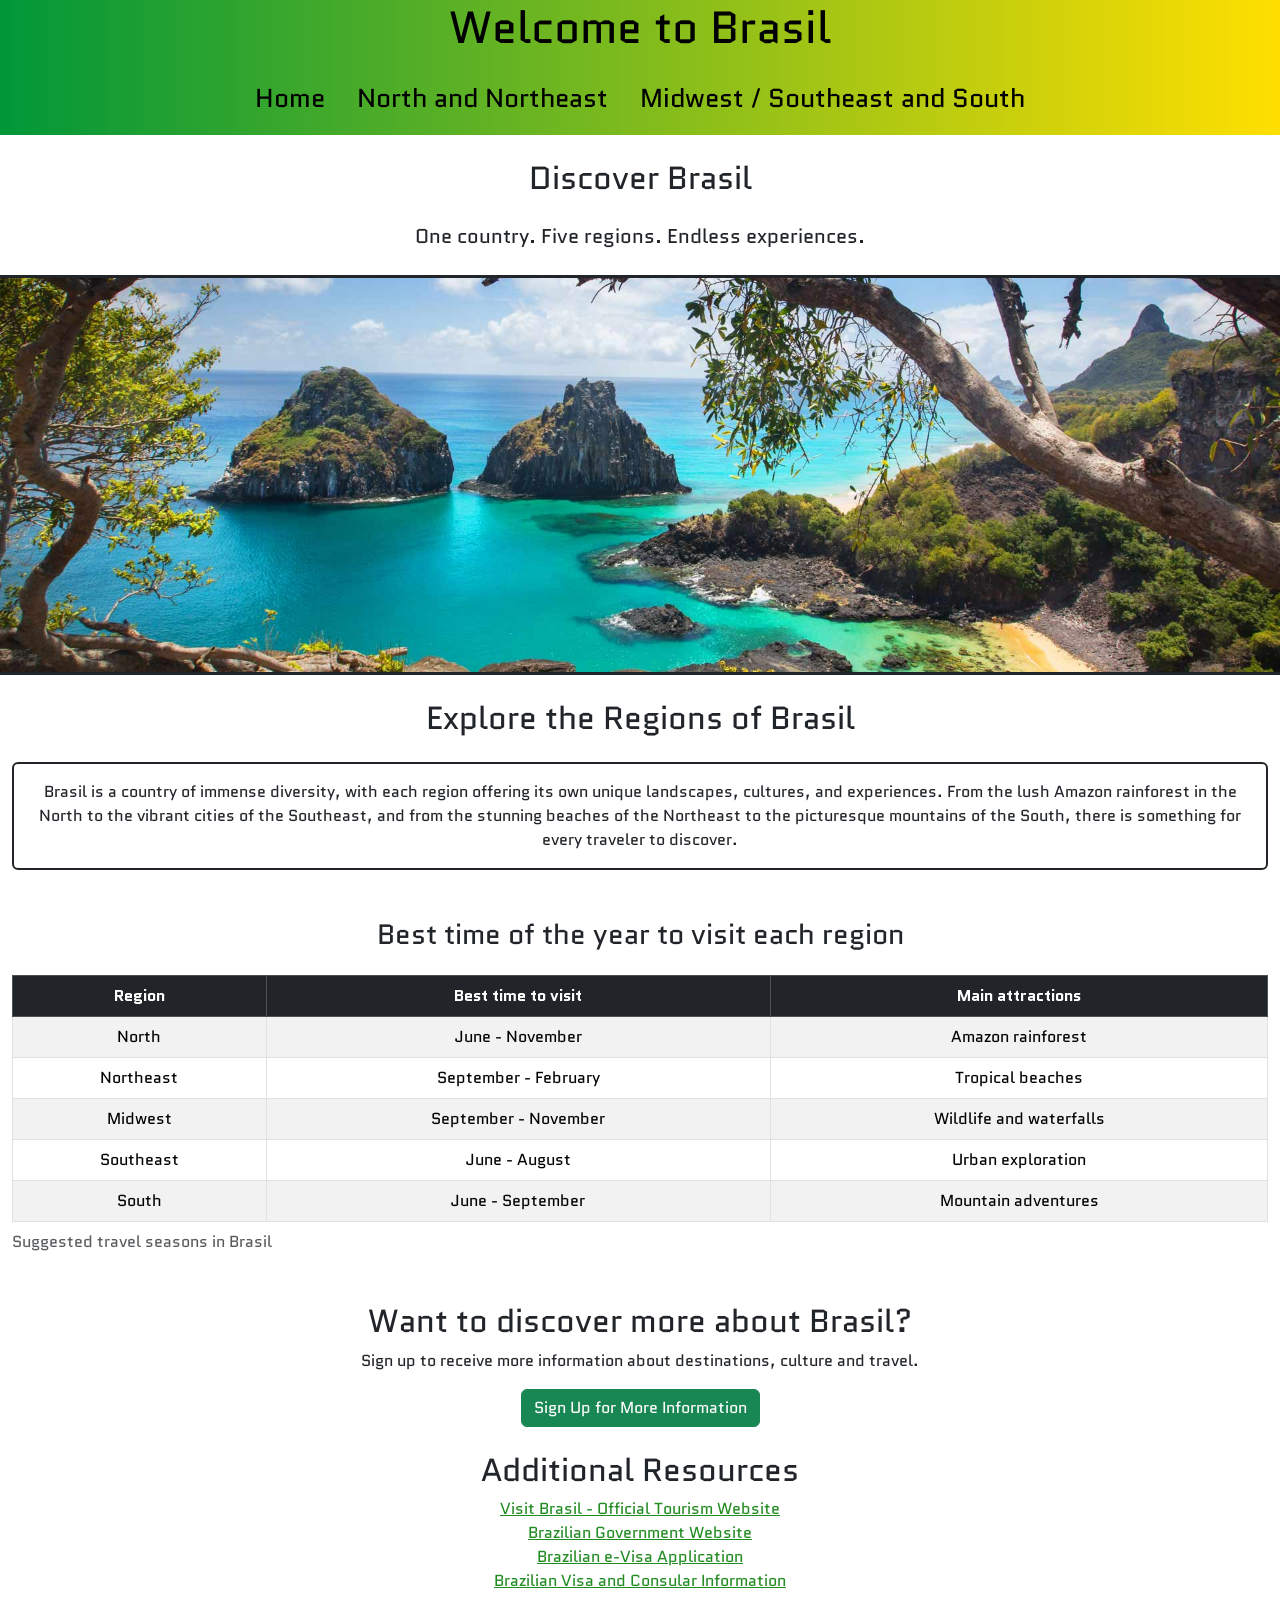
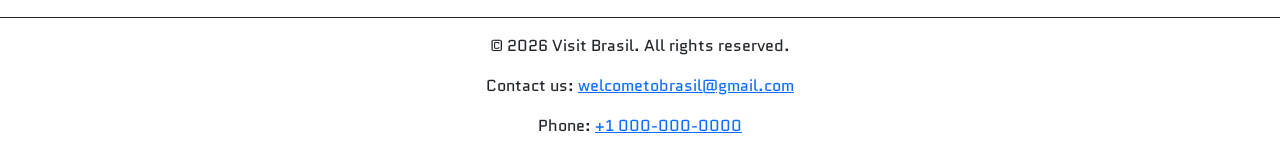
==== index.html @ 93f0a465 "make all header look the same across all pages; add footer to secondaty pages" ====
<!doctype html>
<html lang="en">
  <head>
    <meta charset="UTF-8" />
    <meta name="viewport" content="width=device-width, initial-scale=1.0" />
    <title>Visit Brasil</title>

    <link
      href="https://cdn.jsdelivr.net/npm/bootstrap@5.3.8/dist/css/bootstrap.min.css"
      rel="stylesheet"
    />
    <link rel="stylesheet" href="css/style.css" />
  </head>

  <body>
    <header class="text-center">
      <h1>Welcome to Brasil</h1>
      <nav class="navbar justify-content-center">
        <ul class="nav justify-content-center">
          <li class="nav-item">
            <a class="nav-link" href="index.html">Home</a>
          </li>
          <li class="nav-item">
            <a class="nav-link" href="northandNE.html">North and Northeast</a>
          </li>
          <li class="nav-item">
            <a class="nav-link" href="me-se-and-south.html"
              >Midwest / Southeast and South</a
            >
          </li>
        </ul>
      </nav>
    </header>
    <section class="hero text-center">
      <h2 class="my-4">Discover Brasil</h2>
      <p class="my-4">One country. Five regions. Endless experiences.</p>
      <img
        src="images/fernando.flipcard.jpg"
        class="img-fluid border-top border-bottom border-dark border-3"
        alt="Fernando de Noronha, Brasil"
      />
    </section>

    <section class="main-content container-fluid">
      <h2 class="text-center my-4">Explore the Regions of Brasil</h2>
      <p class="text-center my-4 border border-dark border-2 rounded p-3">
        Brasil is a country of immense diversity, with each region offering its
        own unique landscapes, cultures, and experiences. From the lush Amazon
        rainforest in the North to the vibrant cities of the Southeast, and from
        the stunning beaches of the Northeast to the picturesque mountains of
        the South, there is something for every traveler to discover.
      </p>

      <div class="table-responsive">
        <h3 class="text-center my-4">
          Best time of the year to visit each region
        </h3>
        <table
          class="table table-striped table-bordered table-hover text-center"
        >
          <caption>
            Suggested travel seasons in Brasil
          </caption>
          <thead class="table-dark">
            <tr>
              <th scope="col">Region</th>
              <th scope="col">Best time to visit</th>
              <th scope="col">Main attractions</th>
            </tr>
          </thead>
          <tbody>
            <tr>
              <td>North</td>
              <td>June - November</td>
              <td>Amazon rainforest</td>
            </tr>
            <tr>
              <td>Northeast</td>
              <td>September - February</td>
              <td>Tropical beaches</td>
            </tr>
            <tr>
              <td>Midwest</td>
              <td>September - November</td>
              <td>Wildlife and waterfalls</td>
            </tr>
            <tr>
              <td>Southeast</td>
              <td>June - August</td>
              <td>Urban exploration</td>
            </tr>
            <tr>
              <td>South</td>
              <td>June - September</td>
              <td>Mountain adventures</td>
            </tr>
          </tbody>
        </table>
      </div>
      <section class="text-center my-4">
        <h2>Want to discover more about Brasil?</h2>

        <p>
          Sign up to receive more information about destinations, culture and
          travel.
        </p>

        <a href="signup.html" class="btn btn-success">
          Sign Up for More Information
        </a>
      </section>
    </section>

    <section class="text-center my-4">
      <h2>Additional Resources</h2>

      <ul class="additional-resources list-unstyled">
        <li>
          <a href="https://visitbrasil.com/" target="_blank" rel="noopener">
            Visit Brasil - Official Tourism Website
          </a>
        </li>

        <li>
          <a href="https://www.gov.br/" target="_blank" rel="noopener">
            Brazilian Government Website
          </a>
        </li>
        <li>
          <a href="https://brazil.vfsevisa.com/" target="_blank" rel="noopener">
            Brazilian e-Visa Application
          </a>
        </li>

        <li>
          <a href="https://www.gov.br/mre/" target="_blank" rel="noopener">
            Brazilian Visa and Consular Information
          </a>
        </li>
      </ul>
    </section>

    <footer class="text-center my-4 border-top border-dark border-1 pt-3">
      <p>&copy; 2026 Visit Brasil. All rights reserved.</p>

      <p>
        Contact us:
        <a href="mailto:welcometobrasil@gmail.com">
          welcometobrasil@gmail.com
        </a>
      </p>

      <p>
        Phone:
        <a href="tel:+10000000000">+1 000-000-0000</a>
      </p>
    </footer>
  </body>
</html>
---- css/style.css ----
@import url("https://fonts.googleapis.com/css2?family=Quantico:ital,wght@0,400;0,700;1,400;1,700&display=swap");

* {
  font-family: "Quantico", Arial, sans-serif;
}
header {
  background: linear-gradient(to right, #009739, #ffdf00);
  padding: 1px;
  font-size: 26px;
  text-align: center;
  color: black;
}
header h1 {
  font-size: 45px;
}
.nav-link {
  color: black;
}
.nav-link:hover {
  color: white;
  text-decoration: underline;
}
.hero img {
  width: 100%;
  height: 400px;
  object-fit: cover;
  object-position: center;
}
.hero h1 {
  font-size: 35px;
  margin-top: 20px;
}
.hero p {
  font-size: 20px;
  margin-top: 20px;
}
.additional-resources a {
  color: forestgreen;
}
.additional-resources a:hover {
  color: #b8860b;
}
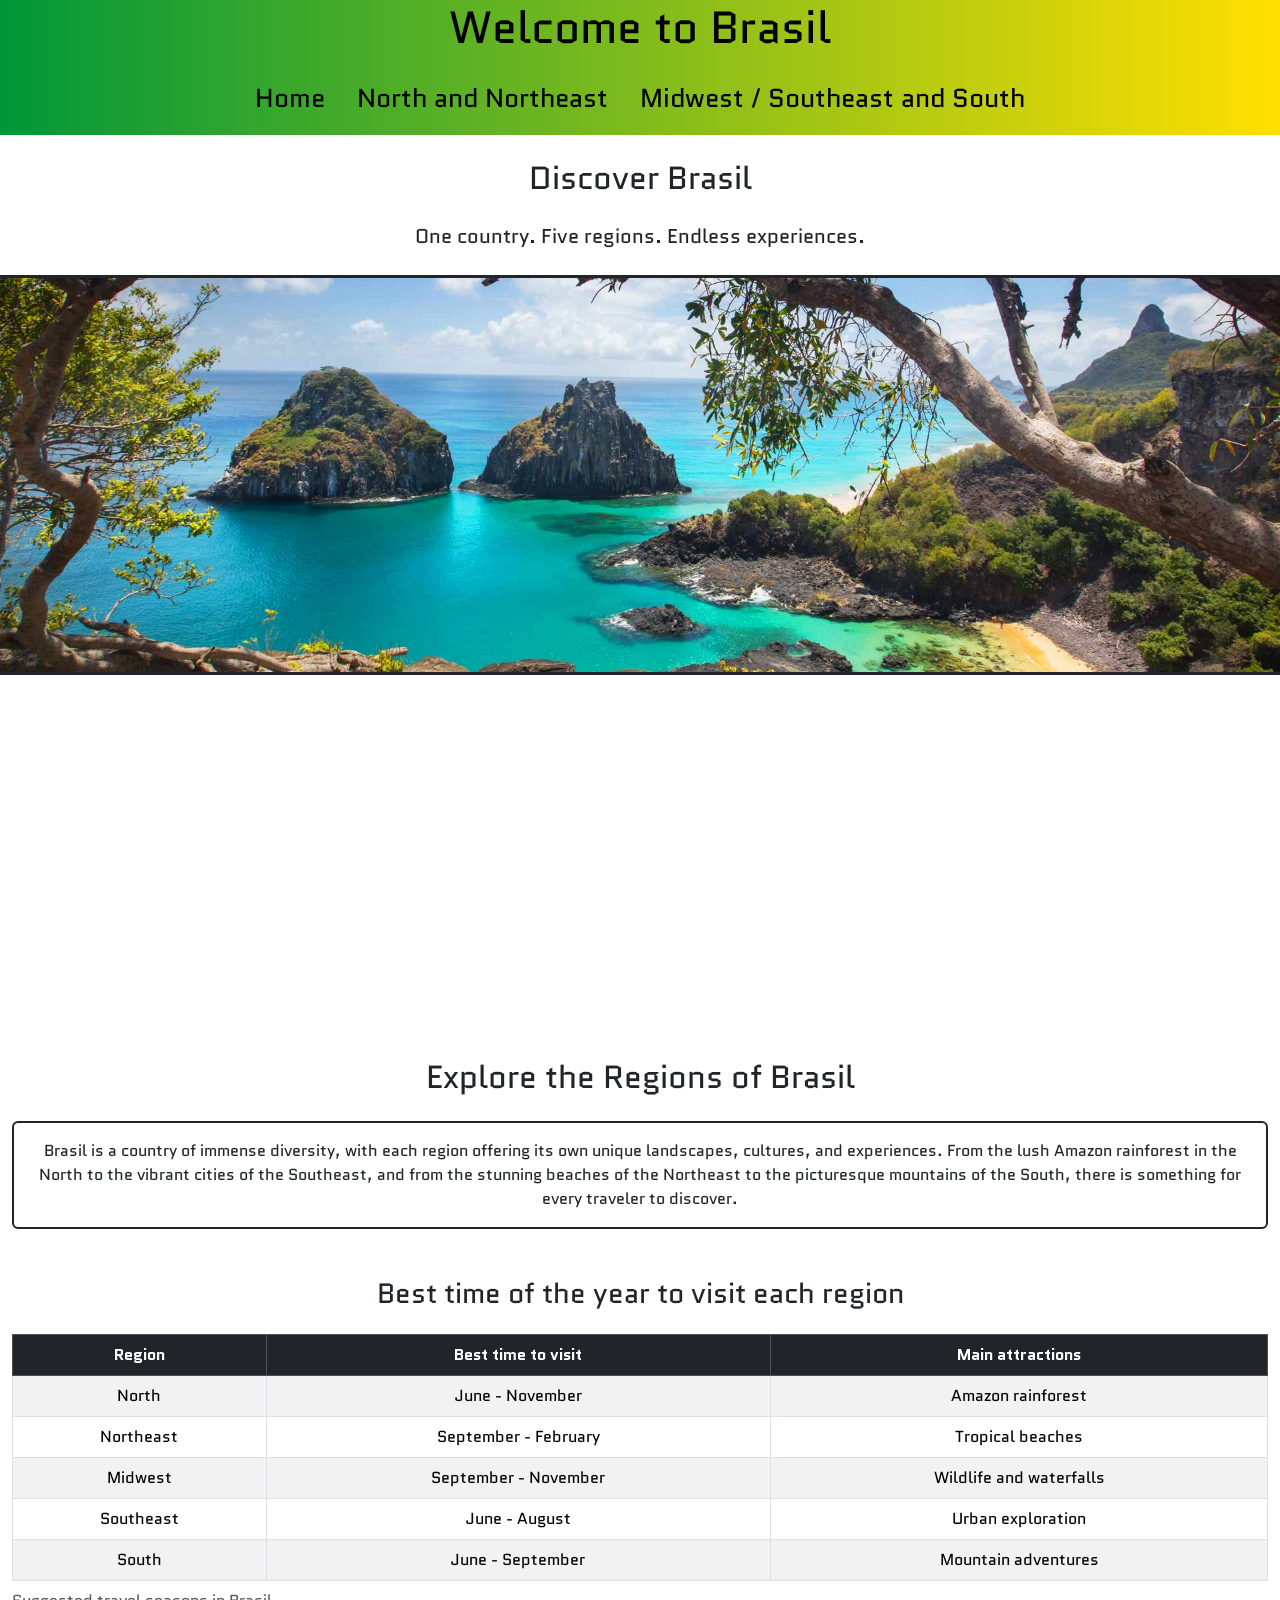
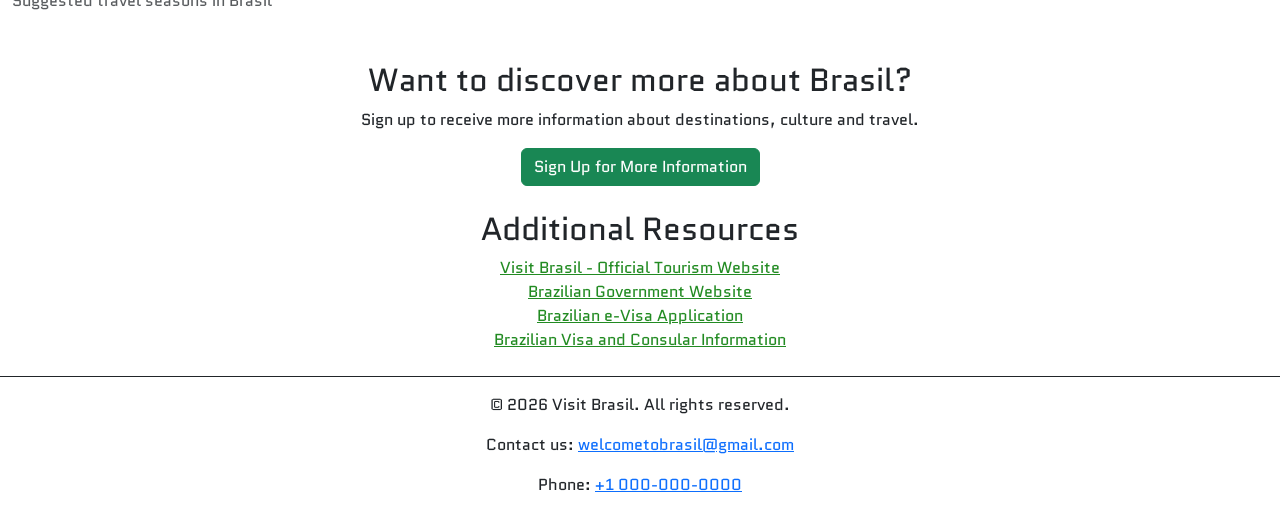
==== commit dc6a303e: "add embed spotify playlist; debug needed" ====
--- a/index.html
+++ b/index.html
@@ -31,72 +31,78 @@
         </ul>
       </nav>
     </header>
-    <section class="hero text-center">
-      <h2 class="my-4">Discover Brasil</h2>
-      <p class="my-4">One country. Five regions. Endless experiences.</p>
-      <img
-        src="images/fernando.flipcard.jpg"
-        class="img-fluid border-top border-bottom border-dark border-3"
-        alt="Fernando de Noronha, Brasil"
-      />
-    </section>
+    <main>
+      <section class="hero text-center">
+        <h2 class="my-4">Discover Brasil</h2>
+        <p class="my-4">One country. Five regions. Endless experiences.</p>
+        <img
+          src="images/fernando.flipcard.jpg"
+          class="img-fluid border-top border-bottom border-dark border-3"
+          alt="Fernando de Noronha, Brasil"
+        />
+      </section>
 
-    <section class="main-content container-fluid">
-      <h2 class="text-center my-4">Explore the Regions of Brasil</h2>
-      <p class="text-center my-4 border border-dark border-2 rounded p-3">
-        Brasil is a country of immense diversity, with each region offering its
-        own unique landscapes, cultures, and experiences. From the lush Amazon
-        rainforest in the North to the vibrant cities of the Southeast, and from
-        the stunning beaches of the Northeast to the picturesque mountains of
-        the South, there is something for every traveler to discover.
-      </p>
+      <iframe data-testid="embed-iframe" style="border-radius:12px" src="https://open.spotify.com/embed/playlist/3zX0tg4e4PrPsnAD8yn8aH?utm_source=generator&si=502c2275c51b4afc" width="100%" height="352" frameBorder="0" allowfullscreen="" allow="autoplay; clipboard-write; encrypted-media; fullscreen; picture-in-picture" loading="lazy"></iframe>
 
-      <div class="table-responsive">
-        <h3 class="text-center my-4">
-          Best time of the year to visit each region
-        </h3>
-        <table
-          class="table table-striped table-bordered table-hover text-center"
-        >
-          <caption>
-            Suggested travel seasons in Brasil
-          </caption>
-          <thead class="table-dark">
-            <tr>
-              <th scope="col">Region</th>
-              <th scope="col">Best time to visit</th>
-              <th scope="col">Main attractions</th>
-            </tr>
-          </thead>
-          <tbody>
-            <tr>
-              <td>North</td>
-              <td>June - November</td>
-              <td>Amazon rainforest</td>
-            </tr>
-            <tr>
-              <td>Northeast</td>
-              <td>September - February</td>
-              <td>Tropical beaches</td>
-            </tr>
-            <tr>
-              <td>Midwest</td>
-              <td>September - November</td>
-              <td>Wildlife and waterfalls</td>
-            </tr>
-            <tr>
-              <td>Southeast</td>
-              <td>June - August</td>
-              <td>Urban exploration</td>
-            </tr>
-            <tr>
-              <td>South</td>
-              <td>June - September</td>
-              <td>Mountain adventures</td>
-            </tr>
-          </tbody>
-        </table>
-      </div>
+      <section class="main-content container-fluid">
+        <h2 class="text-center my-4">Explore the Regions of Brasil</h2>
+        <p class="text-center my-4 border border-dark border-2 rounded p-3">
+          Brasil is a country of immense diversity, with each region offering
+          its own unique landscapes, cultures, and experiences. From the lush
+          Amazon rainforest in the North to the vibrant cities of the Southeast,
+          and from the stunning beaches of the Northeast to the picturesque
+          mountains of the South, there is something for every traveler to
+          discover.
+        </p>
+
+        <div class="table-responsive">
+          <h3 class="text-center my-4">
+            Best time of the year to visit each region
+          </h3>
+          <table
+            class="table table-striped table-bordered table-hover text-center"
+          >
+            <caption>
+              Suggested travel seasons in Brasil
+            </caption>
+            <thead class="table-dark">
+              <tr>
+                <th scope="col">Region</th>
+                <th scope="col">Best time to visit</th>
+                <th scope="col">Main attractions</th>
+              </tr>
+            </thead>
+            <tbody>
+              <tr>
+                <td>North</td>
+                <td>June - November</td>
+                <td>Amazon rainforest</td>
+              </tr>
+              <tr>
+                <td>Northeast</td>
+                <td>September - February</td>
+                <td>Tropical beaches</td>
+              </tr>
+              <tr>
+                <td>Midwest</td>
+                <td>September - November</td>
+                <td>Wildlife and waterfalls</td>
+              </tr>
+              <tr>
+                <td>Southeast</td>
+                <td>June - August</td>
+                <td>Urban exploration</td>
+              </tr>
+              <tr>
+                <td>South</td>
+                <td>June - September</td>
+                <td>Mountain adventures</td>
+              </tr>
+            </tbody>
+          </table>
+        </div>
+      </section>
+
       <section class="text-center my-4">
         <h2>Want to discover more about Brasil?</h2>
 
@@ -109,37 +115,40 @@
           Sign Up for More Information
         </a>
       </section>
-    </section>
 
-    <section class="text-center my-4">
-      <h2>Additional Resources</h2>
+      <section class="text-center my-4">
+        <h2>Additional Resources</h2>
 
-      <ul class="additional-resources list-unstyled">
-        <li>
-          <a href="https://visitbrasil.com/" target="_blank" rel="noopener">
-            Visit Brasil - Official Tourism Website
-          </a>
-        </li>
+        <ul class="additional-resources list-unstyled">
+          <li>
+            <a href="https://visitbrasil.com/" target="_blank" rel="noopener">
+              Visit Brasil - Official Tourism Website
+            </a>
+          </li>
 
-        <li>
-          <a href="https://www.gov.br/" target="_blank" rel="noopener">
-            Brazilian Government Website
-          </a>
-        </li>
-        <li>
-          <a href="https://brazil.vfsevisa.com/" target="_blank" rel="noopener">
-            Brazilian e-Visa Application
-          </a>
-        </li>
+          <li>
+            <a href="https://www.gov.br/" target="_blank" rel="noopener">
+              Brazilian Government Website
+            </a>
+          </li>
+          <li>
+            <a
+              href="https://brazil.vfsevisa.com/"
+              target="_blank"
+              rel="noopener"
+            >
+              Brazilian e-Visa Application
+            </a>
+          </li>
 
-        <li>
-          <a href="https://www.gov.br/mre/" target="_blank" rel="noopener">
-            Brazilian Visa and Consular Information
-          </a>
-        </li>
-      </ul>
-    </section>
-
+          <li>
+            <a href="https://www.gov.br/mre/" target="_blank" rel="noopener">
+              Brazilian Visa and Consular Information
+            </a>
+          </li>
+        </ul>
+      </section>
+    </main>
     <footer class="text-center my-4 border-top border-dark border-1 pt-3">
       <p>&copy; 2026 Visit Brasil. All rights reserved.</p>
 
--- a/css/style.css
+++ b/css/style.css
@@ -40,3 +40,10 @@
 .additional-resources a:hover {
   color: #b8860b;
 }
+.btn {
+    transition: transform 0.6s ease;
+}
+
+.btn:hover {
+    transform: scale(1.05);
+}
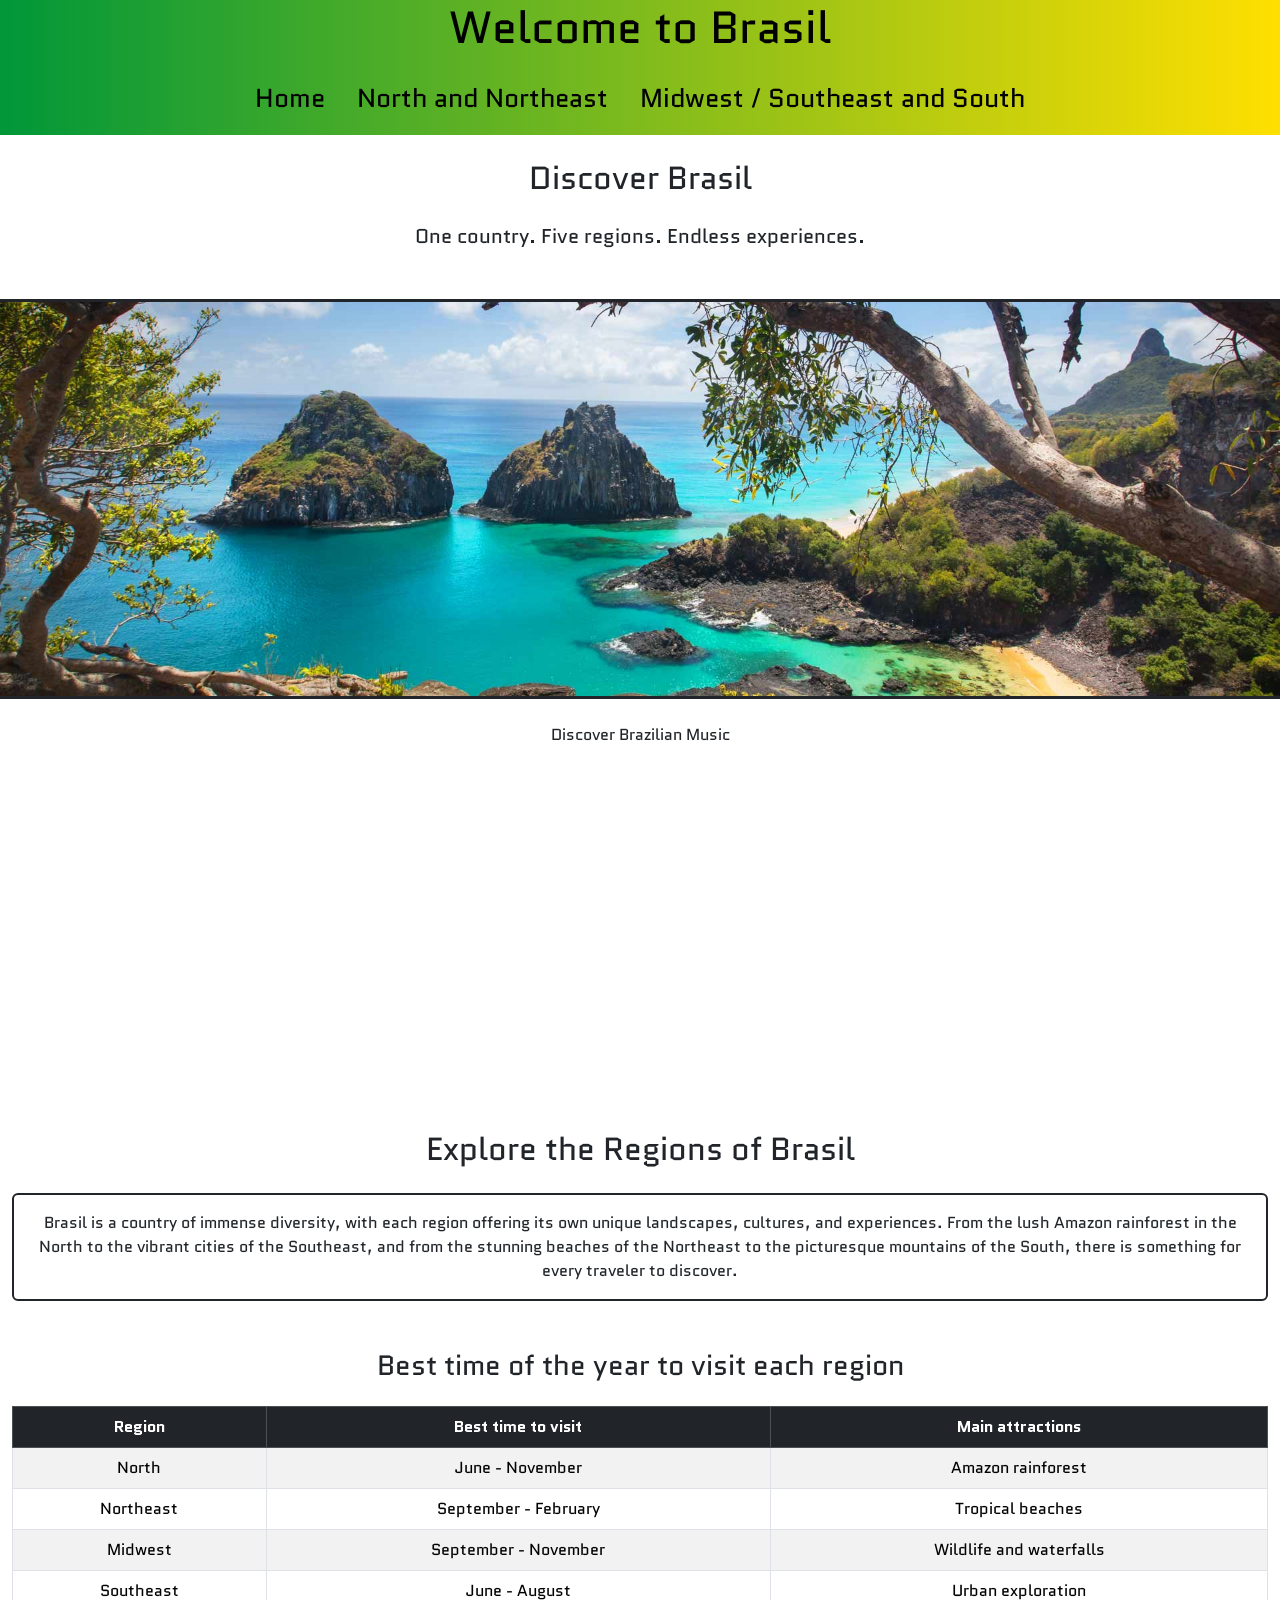
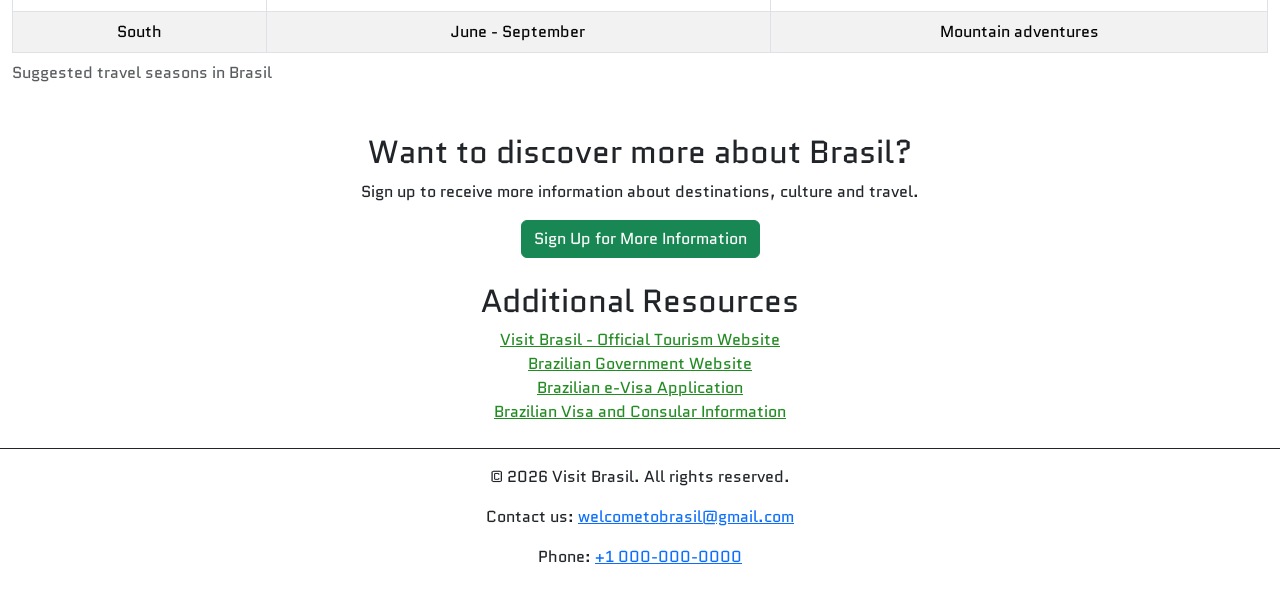
==== commit 29563cbd: "add section 'brazilian-music; add h2; add margin to hero picture" ====
--- a/index.html
+++ b/index.html
@@ -37,12 +37,16 @@
         <p class="my-4">One country. Five regions. Endless experiences.</p>
         <img
           src="images/fernando.flipcard.jpg"
-          class="img-fluid border-top border-bottom border-dark border-3"
+          class="img-fluid border-top border-bottom border-dark border-3 my-4"
           alt="Fernando de Noronha, Brasil"
         />
       </section>
+      
+    <section class="brasilian-music text-center"
+        <h2>Discover Brazilian Music</h2>
 
       <iframe data-testid="embed-iframe" style="border-radius:12px" src="https://open.spotify.com/embed/playlist/3zX0tg4e4PrPsnAD8yn8aH?utm_source=generator&si=502c2275c51b4afc" width="100%" height="352" frameBorder="0" allowfullscreen="" allow="autoplay; clipboard-write; encrypted-media; fullscreen; picture-in-picture" loading="lazy"></iframe>
+    </section>
 
       <section class="main-content container-fluid">
         <h2 class="text-center my-4">Explore the Regions of Brasil</h2>
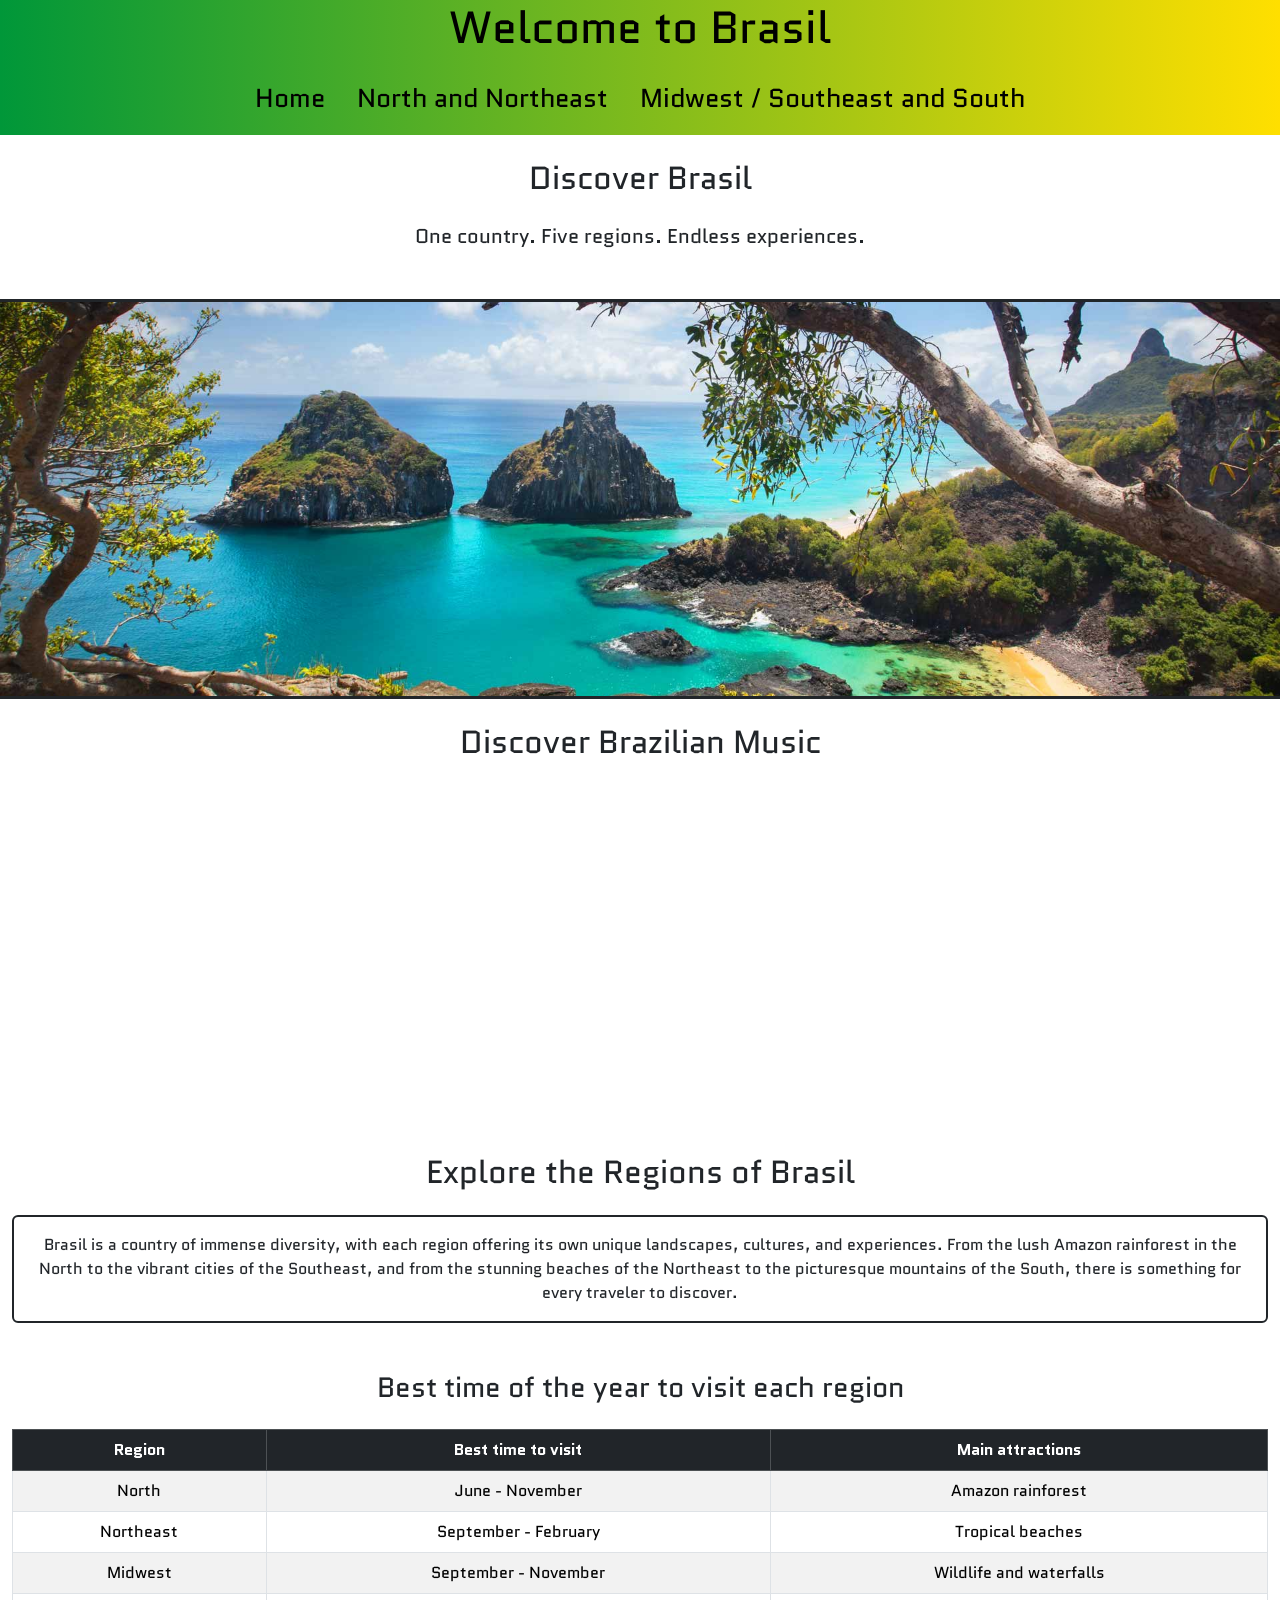
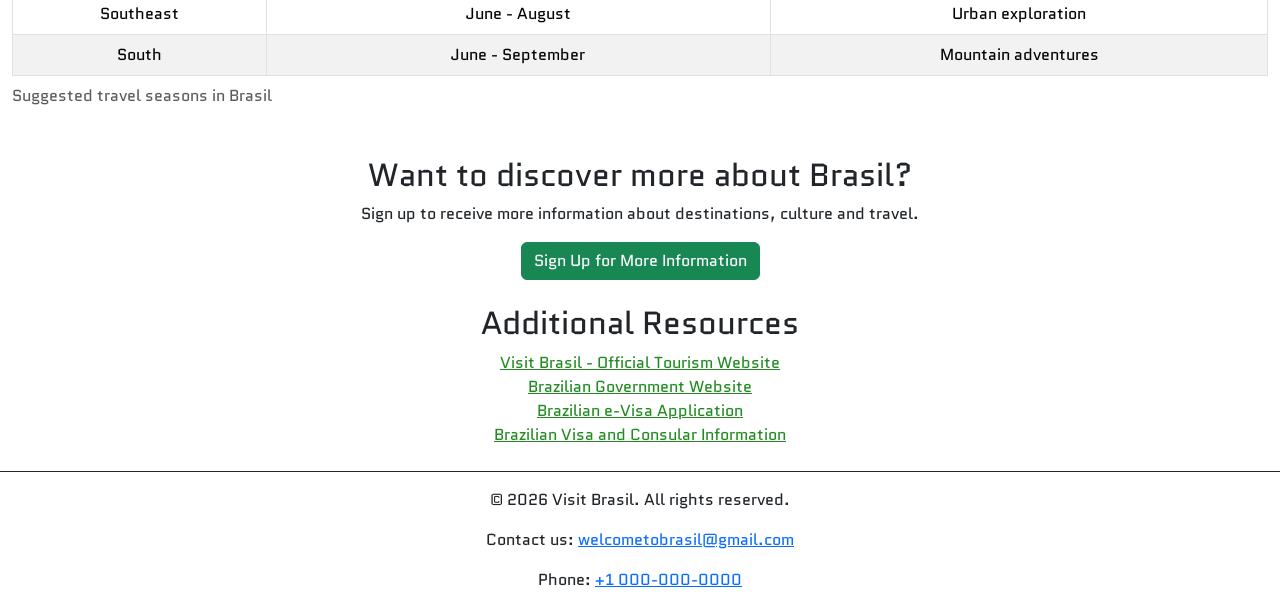
==== commit 29defaae: "change playlist to songs in Posrtuguese" ====
--- a/index.html
+++ b/index.html
@@ -42,10 +42,10 @@
         />
       </section>
       
-    <section class="brasilian-music text-center"
+    <section class="brasilian-music text-center">
         <h2>Discover Brazilian Music</h2>
 
-      <iframe data-testid="embed-iframe" style="border-radius:12px" src="https://open.spotify.com/embed/playlist/3zX0tg4e4PrPsnAD8yn8aH?utm_source=generator&si=502c2275c51b4afc" width="100%" height="352" frameBorder="0" allowfullscreen="" allow="autoplay; clipboard-write; encrypted-media; fullscreen; picture-in-picture" loading="lazy"></iframe>
+<iframe data-testid="embed-iframe" style="border-radius:12px" src="https://open.spotify.com/embed/album/2bq54CQ4KAtXnsvaSOeOQk?utm_source=generator&si=f4b81177c100490a" width="100%" height="352" frameBorder="0" allowfullscreen="" allow="autoplay; clipboard-write; encrypted-media; fullscreen; picture-in-picture" loading="lazy"></iframe>    
     </section>
 
       <section class="main-content container-fluid">
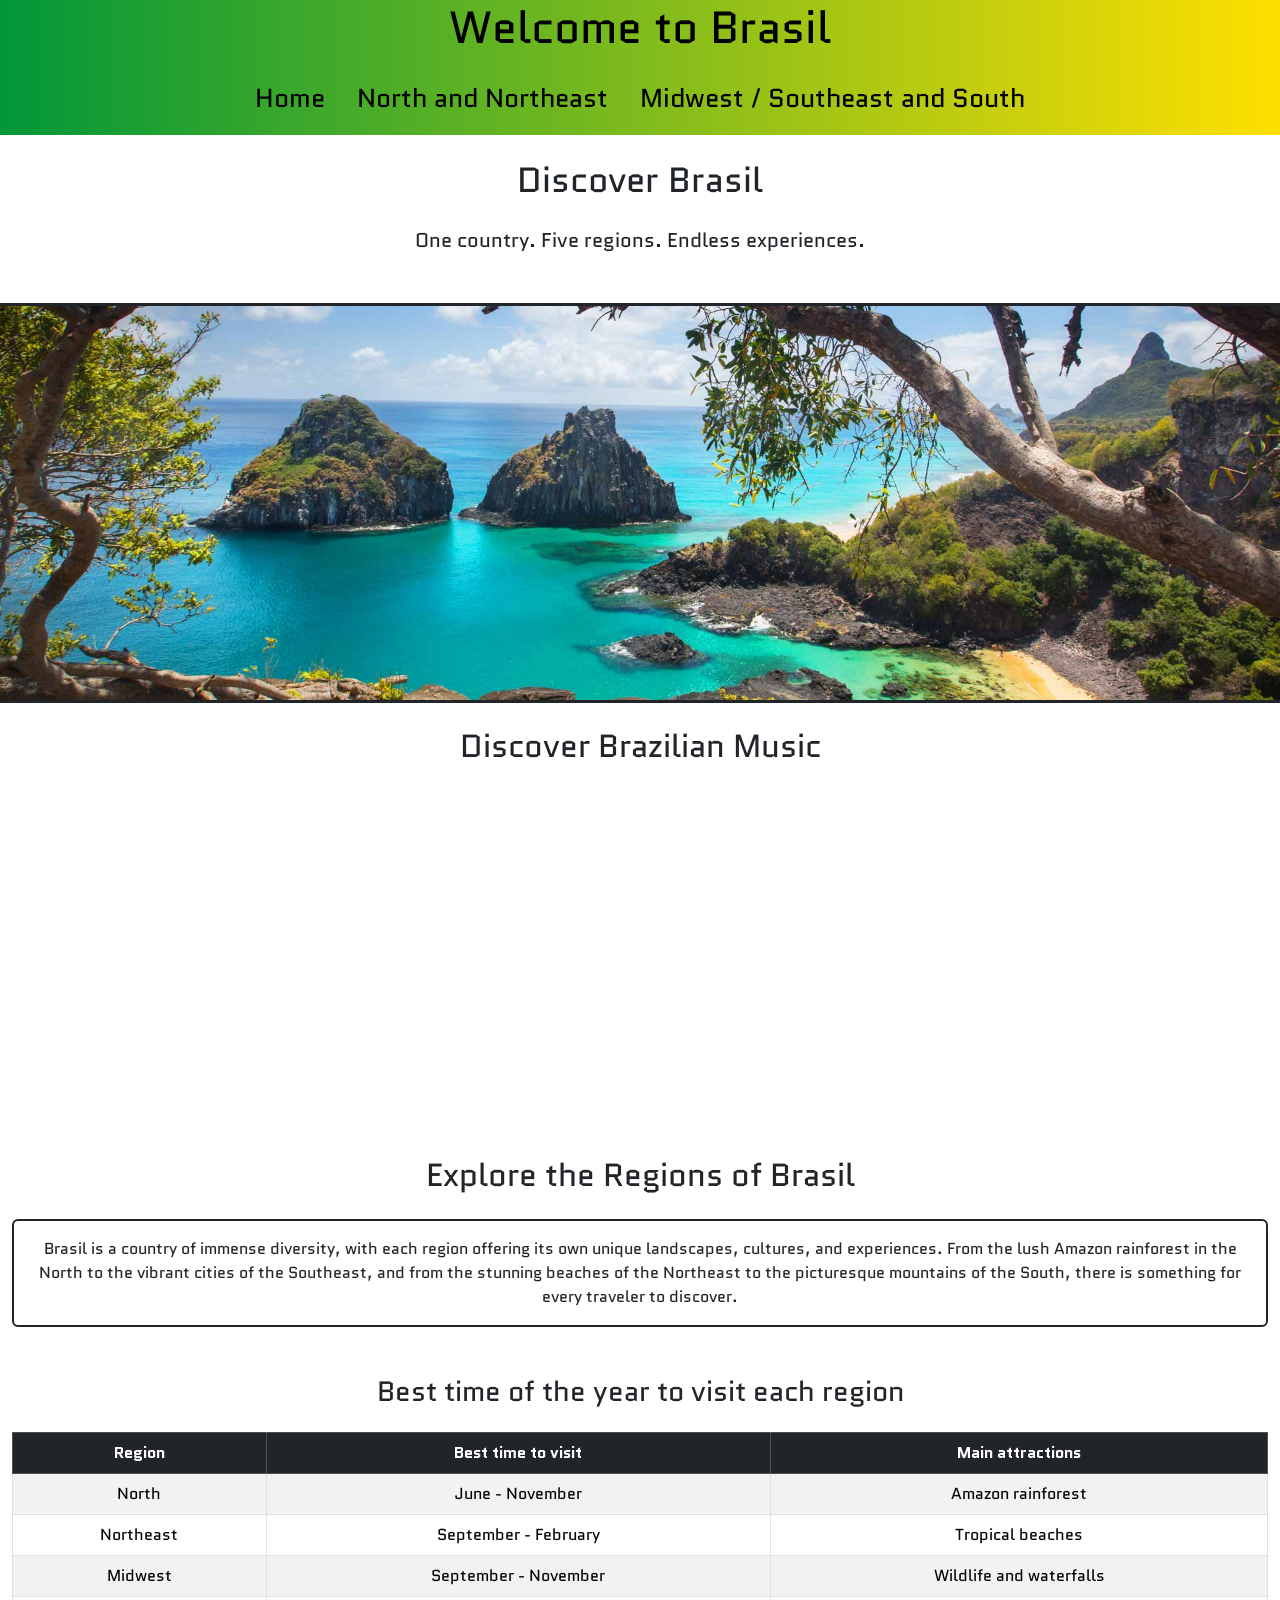
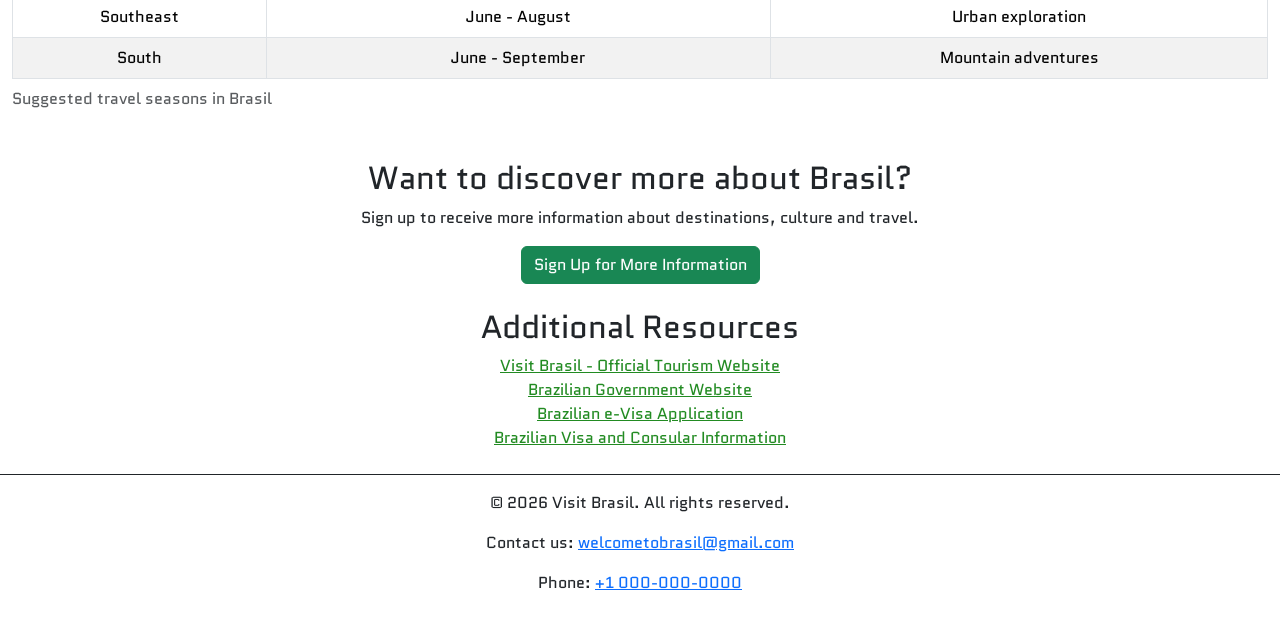
==== commit 390763ac: "fix heading erros; remove unused pictures from images folder; use prettier tools to organize code" ====
--- a/index.html
+++ b/index.html
@@ -41,12 +41,29 @@
           alt="Fernando de Noronha, Brasil"
         />
       </section>
-      
-    <section class="brasilian-music text-center">
+
+      <section class="brasilian-music text-center">
         <h2>Discover Brazilian Music</h2>
 
-<iframe data-testid="embed-iframe" style="border-radius:12px" src="https://open.spotify.com/embed/album/2bq54CQ4KAtXnsvaSOeOQk?utm_source=generator&si=f4b81177c100490a" width="100%" height="352" frameBorder="0" allowfullscreen="" allow="autoplay; clipboard-write; encrypted-media; fullscreen; picture-in-picture" loading="lazy"></iframe>    
-    </section>
+        <iframe
+        title="Brazilian Music on Spotify"
+          data-testid="embed-iframe"
+          style="border-radius: 12px"
+          src="https://open.spotify.com/embed/album/2bq54CQ4KAtXnsvaSOeOQk?utm_source=generator&si=f4b81177c100490a"
+          width="100%"
+          height="352"
+          frameborder="0"
+          allowfullscreen=""
+          allow="
+            autoplay;
+            clipboard-write;
+            encrypted-media;
+            fullscreen;
+            picture-in-picture;
+          "
+          loading="lazy"
+        ></iframe>
+      </section>
 
       <section class="main-content container-fluid">
         <h2 class="text-center my-4">Explore the Regions of Brasil</h2>
--- a/css/style.css
+++ b/css/style.css
@@ -26,7 +26,7 @@
   object-fit: cover;
   object-position: center;
 }
-.hero h1 {
+.hero h2 {
   font-size: 35px;
   margin-top: 20px;
 }
@@ -41,9 +41,9 @@
   color: #b8860b;
 }
 .btn {
-    transition: transform 0.6s ease;
+  transition: transform 0.6s ease;
 }
 
 .btn:hover {
-    transform: scale(1.05);
-}+  transform: scale(1.05);
+}
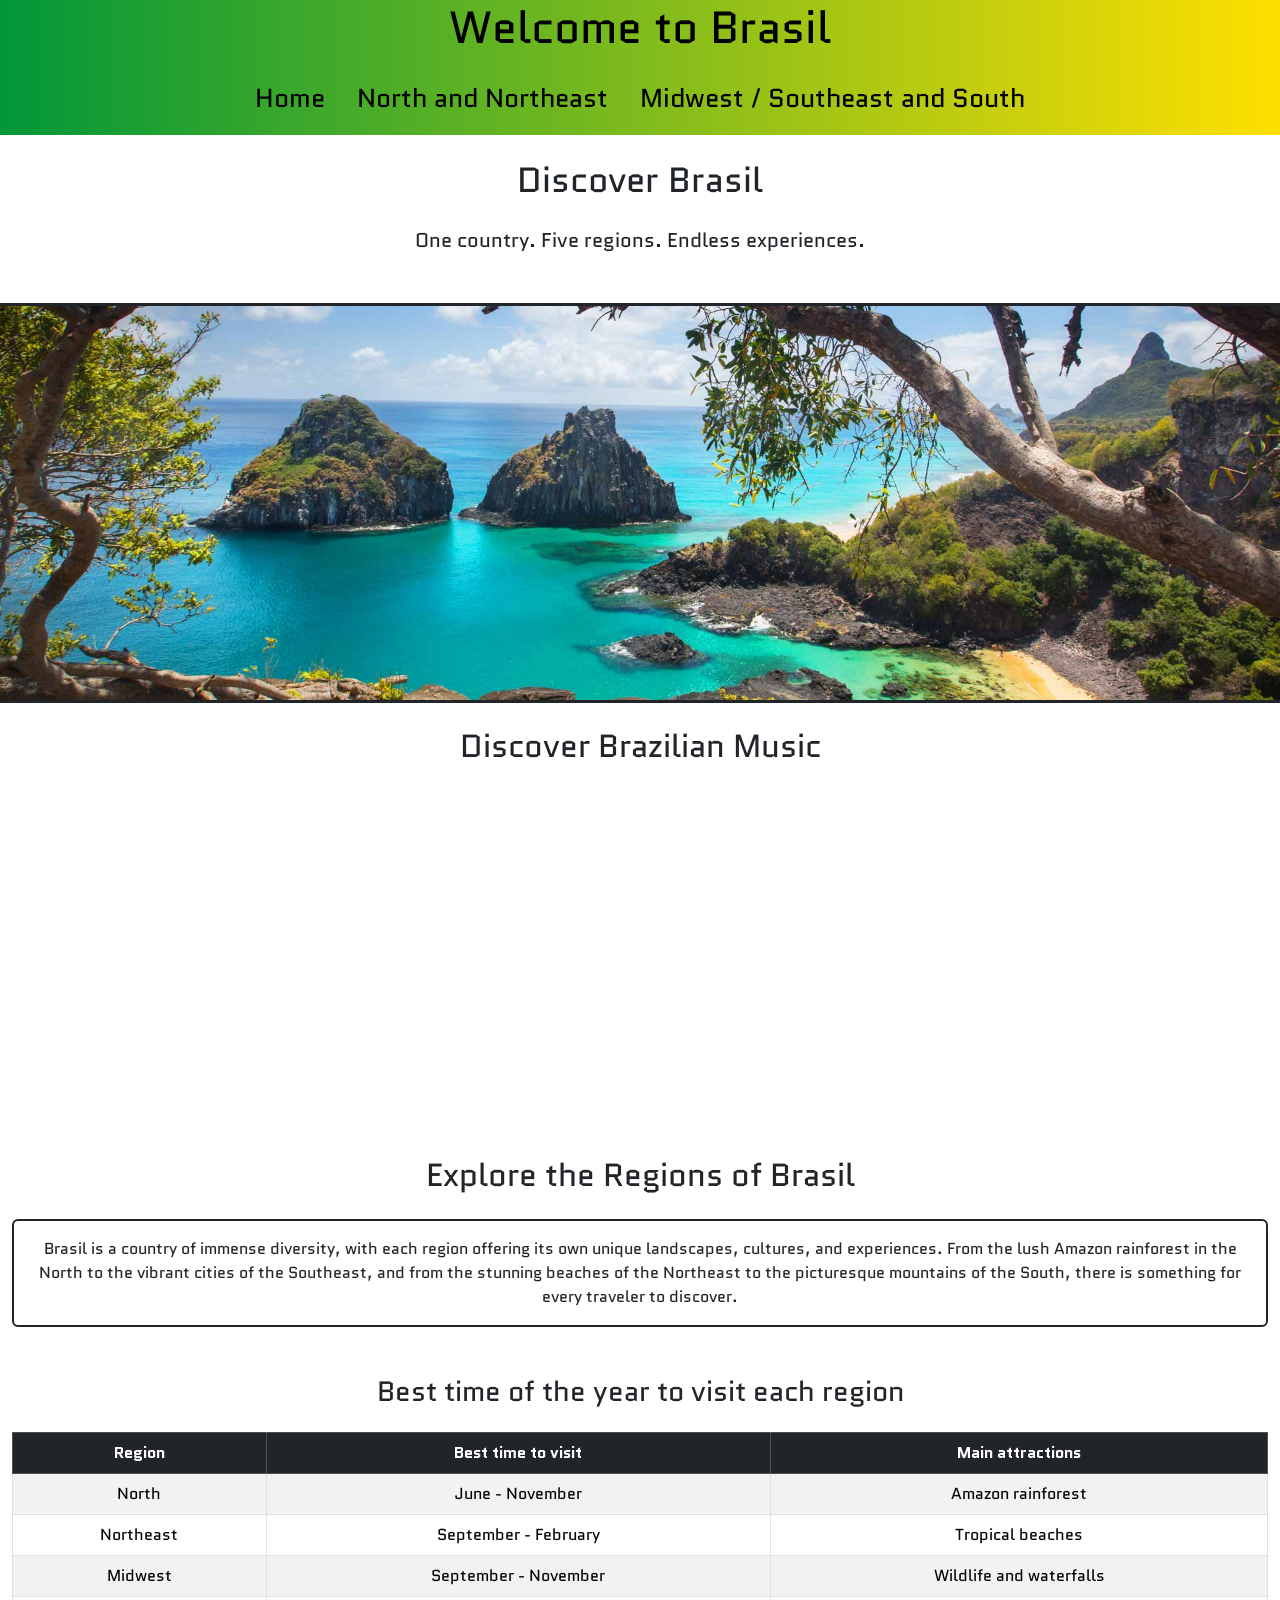
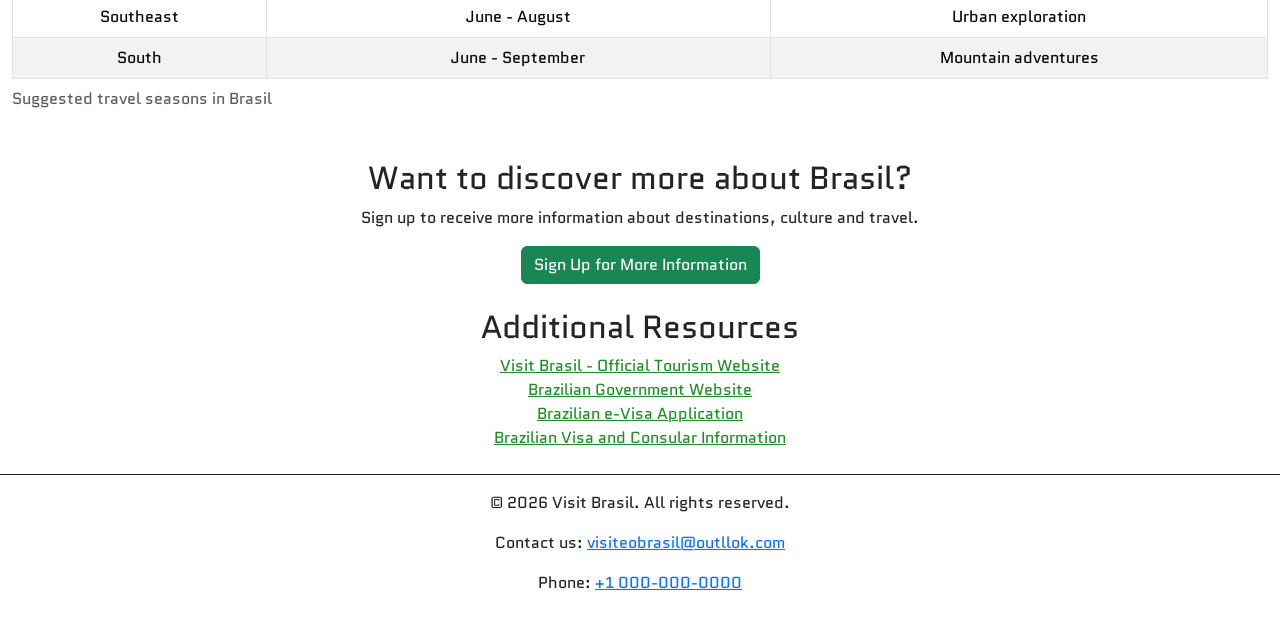
==== commit d09b9875: "change email address" ====
--- a/index.html
+++ b/index.html
@@ -45,15 +45,14 @@
       <section class="brasilian-music text-center">
         <h2>Discover Brazilian Music</h2>
 
+        <!-- **path copied fron spotify embed album** -->
         <iframe
         title="Brazilian Music on Spotify"
           data-testid="embed-iframe"
-          style="border-radius: 12px"
           src="https://open.spotify.com/embed/album/2bq54CQ4KAtXnsvaSOeOQk?utm_source=generator&si=f4b81177c100490a"
           width="100%"
-          height="352"
-          frameborder="0"
-          allowfullscreen=""
+          height="352"             
+          allowfullscreen=""      
           allow="
             autoplay;
             clipboard-write;
@@ -175,8 +174,8 @@
 
       <p>
         Contact us:
-        <a href="mailto:welcometobrasil@gmail.com">
-          welcometobrasil@gmail.com
+        <a href="mailto:visiteobrasil@outllok.com">
+          visiteobrasil@outllok.com
         </a>
       </p>
 
--- a/css/style.css
+++ b/css/style.css
@@ -47,3 +47,7 @@
 .btn:hover {
   transform: scale(1.05);
 }
+.brasilian-music iframe {
+    border-radius: 12px;
+    border: 0;
+}
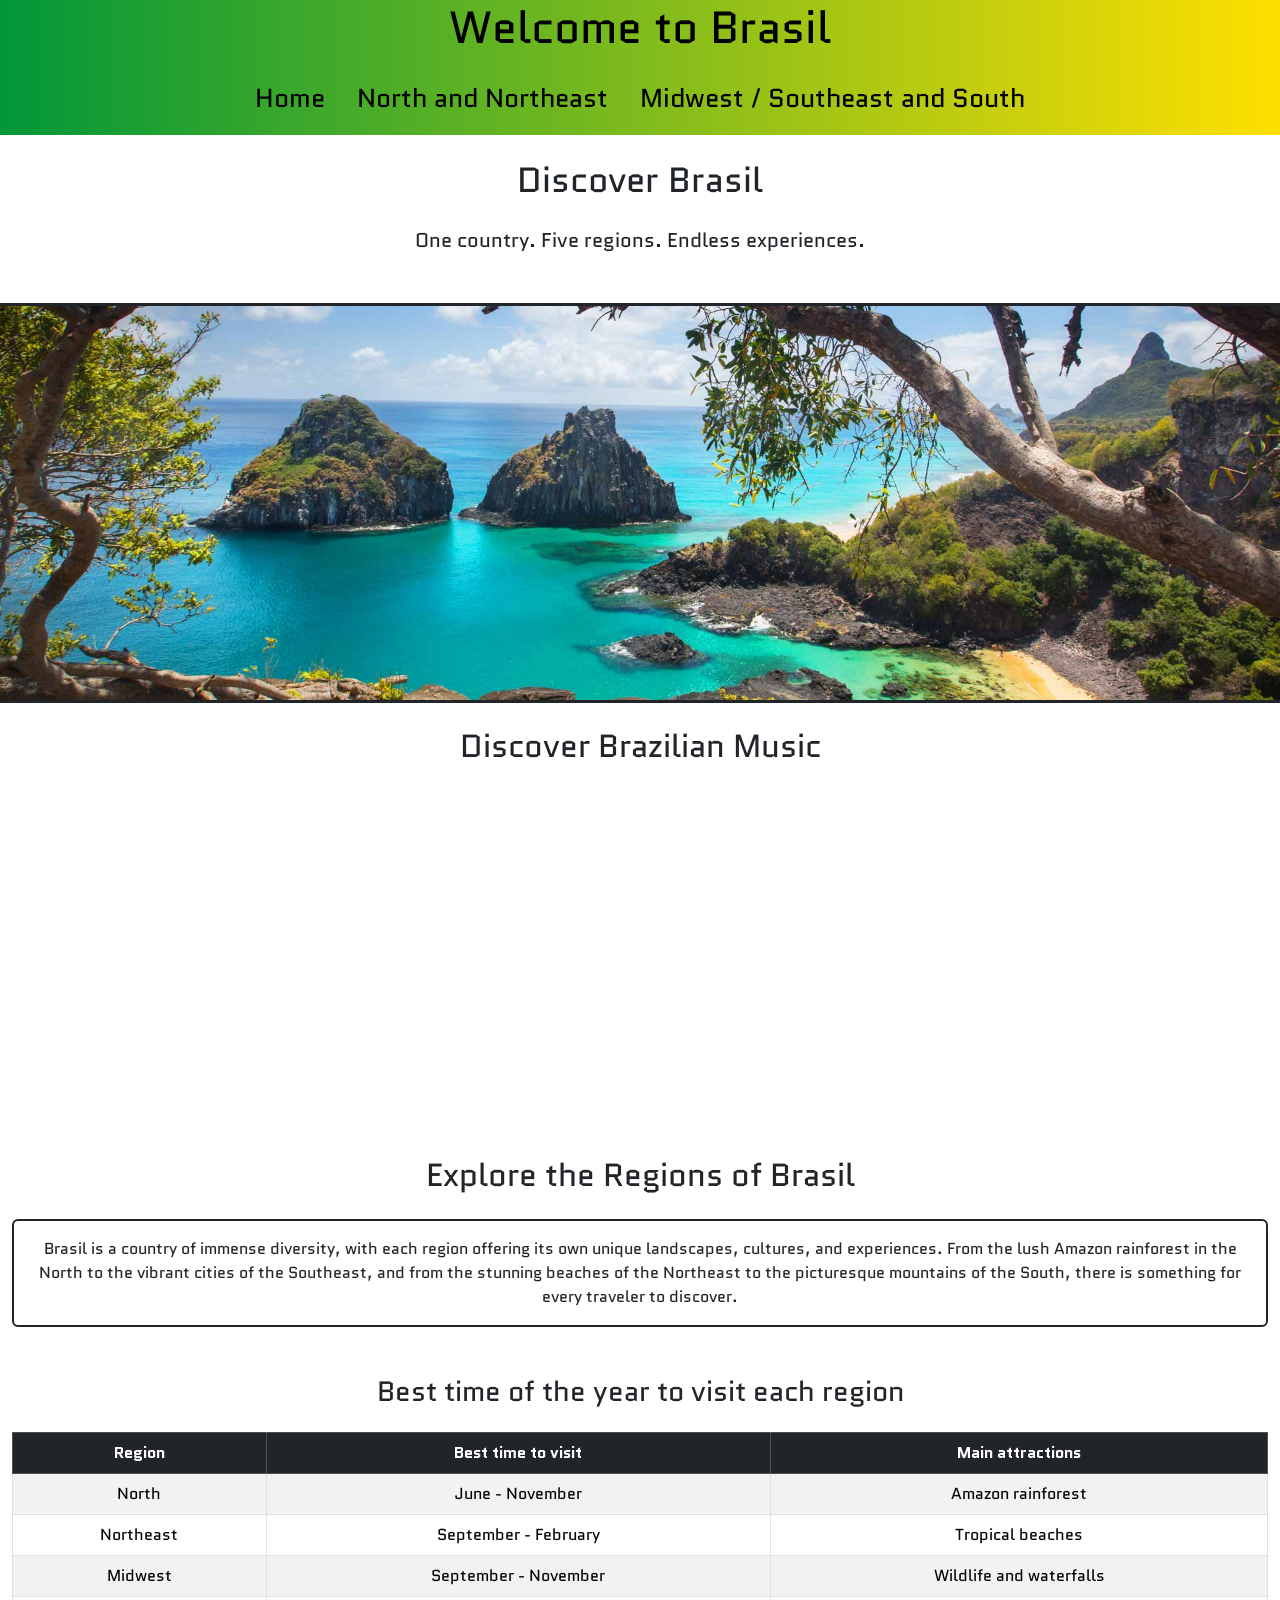
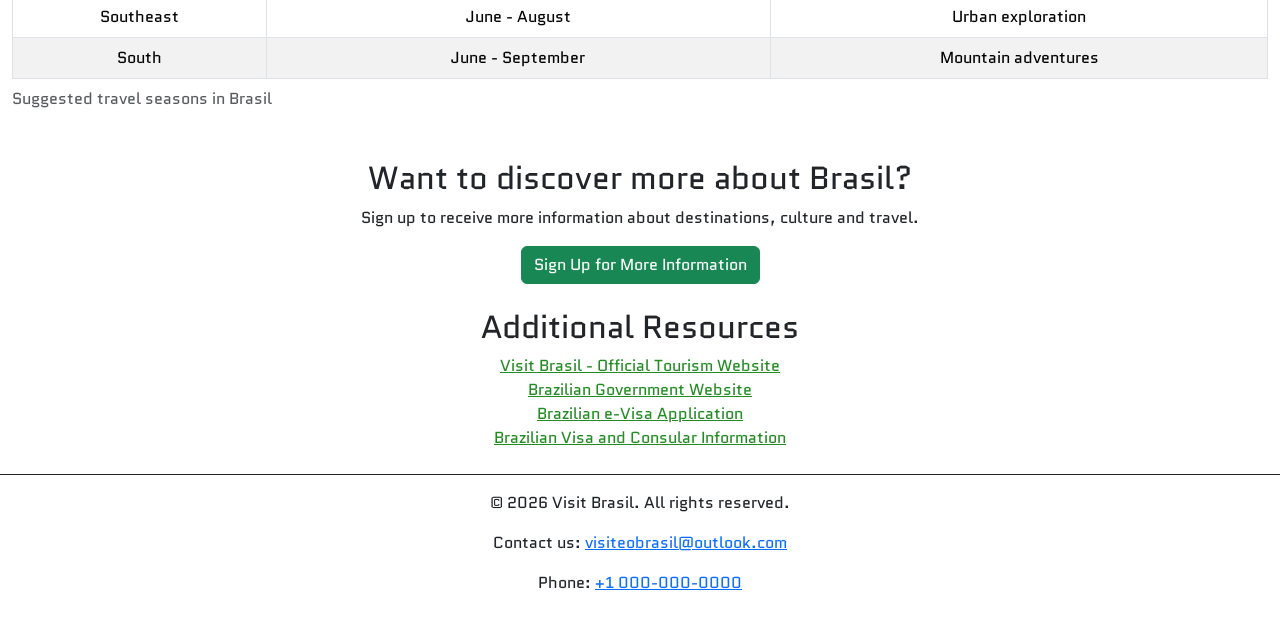
==== commit 997fd08b: "fix email address spelling" ====
--- a/index.html
+++ b/index.html
@@ -47,12 +47,12 @@
 
         <!-- **path copied fron spotify embed album** -->
         <iframe
-        title="Brazilian Music on Spotify"
+          title="Brazilian Music on Spotify"
           data-testid="embed-iframe"
           src="https://open.spotify.com/embed/album/2bq54CQ4KAtXnsvaSOeOQk?utm_source=generator&si=f4b81177c100490a"
           width="100%"
-          height="352"             
-          allowfullscreen=""      
+          height="352"
+          allowfullscreen=""
           allow="
             autoplay;
             clipboard-write;
@@ -174,8 +174,8 @@
 
       <p>
         Contact us:
-        <a href="mailto:visiteobrasil@outllok.com">
-          visiteobrasil@outllok.com
+        <a href="mailto:visiteobrasil@outlook.com">
+          visiteobrasil@outlook.com
         </a>
       </p>
 
